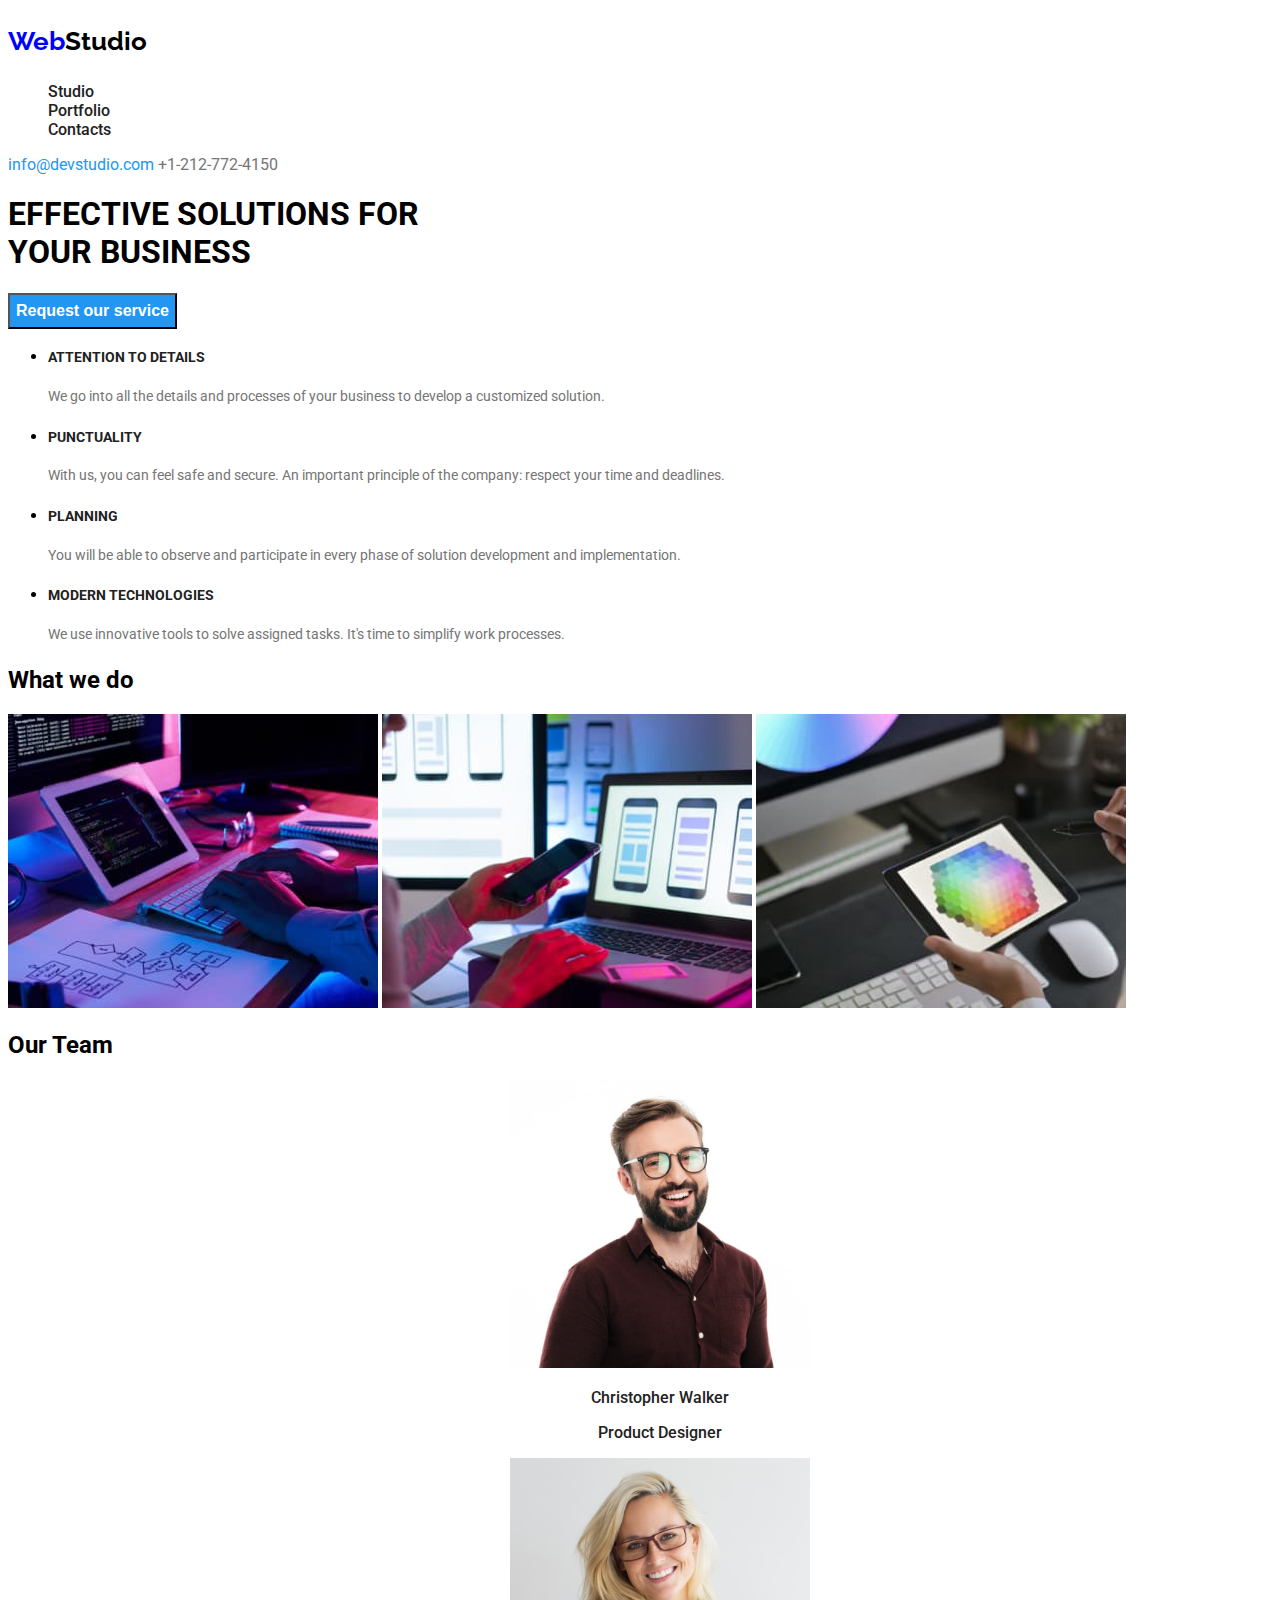
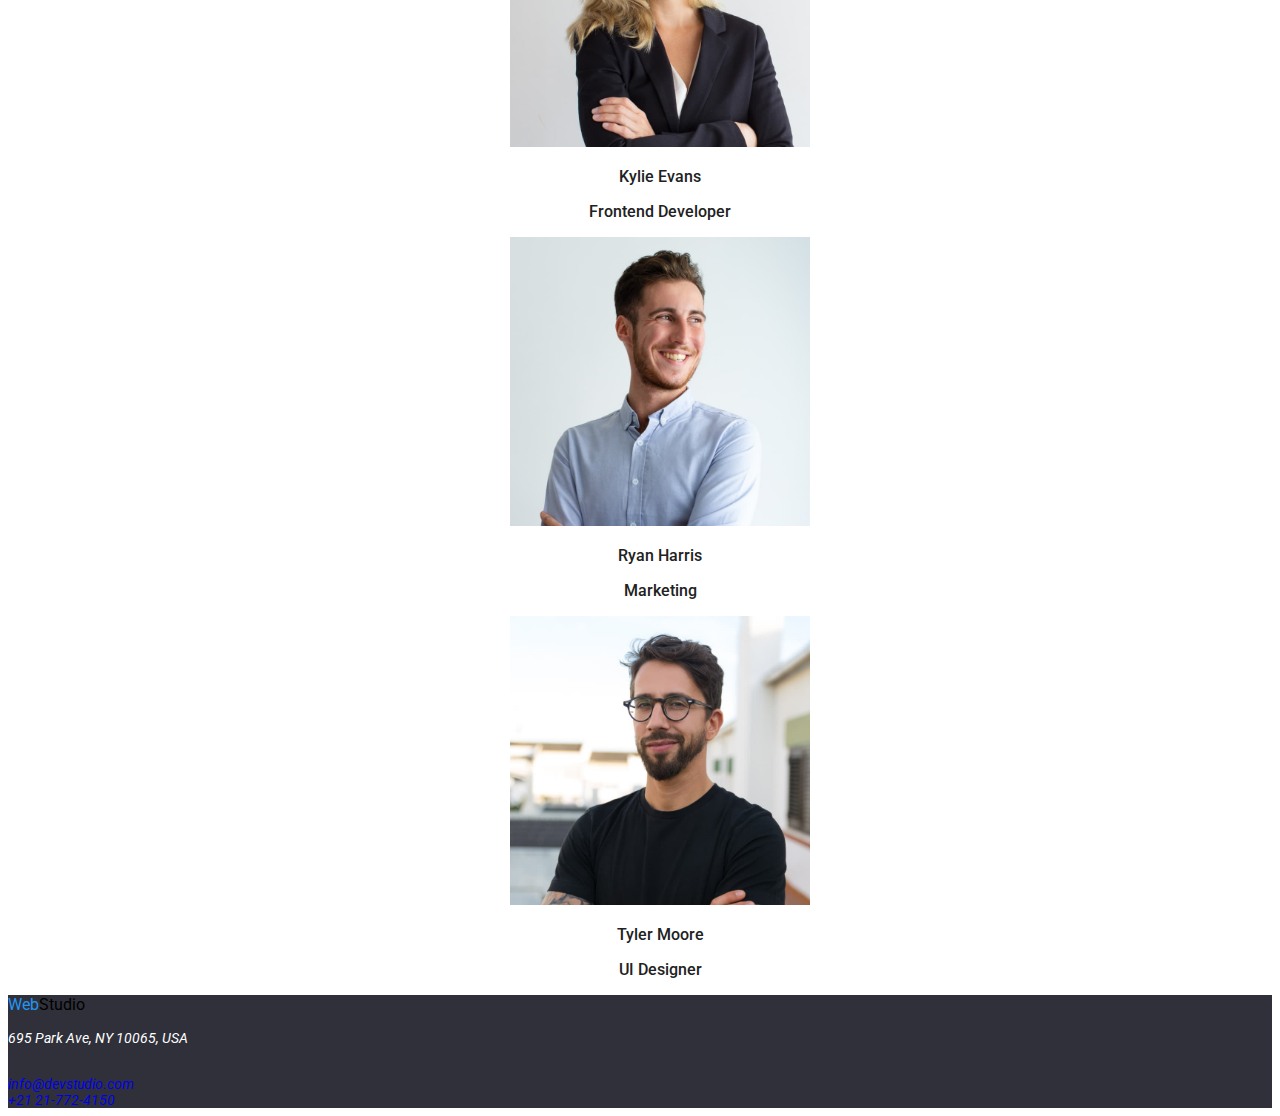
==== index.html @ ebeae265 "update" ====
<!DOCTYPE html>
<html lang="en">
<head>
    <meta charset="UTF-8">
    <meta name="viewport" content="width=device-width, initial-scale=1.0">
    <title>prima-tema-html</title>
    <link rel="stylesheet" href="./css/styles.css">
    <link rel="stylesheet" href="./portofolio.html">
    <link rel="preconnect" href="https://fonts.googleapis.com">
<link rel="preconnect" href="https://fonts.gstatic.com" crossorigin>
<link href="https://fonts.googleapis.com/css2?family=Raleway:ital,wght@0,100..900;1,100..900&family=Roboto:ital,wght@0,100;0,300;0,400;0,500;0,700;0,900;1,100;1,300;1,400;1,500;1,700;1,900&display=swap" rel="stylesheet">
</head>
<body>
    <!--header section-->
    <header class="header">
        <div class="header__logo">
            <p><span>Web</span>Studio</p>
        </div>
        <nav class="header__navigation">
            <ul>
                <li><a href="index.html">Studio</a></li>
                <li><a href="portofolio.html">Portfolio</a></li>
                <li><a href="#">Contacts</a></li>
            </ul>
        </nav>
        <a class="header__info1" href="info@devstudio.com">info@devstudio.com</a>
        <a class="header__info2" href="+1-212-772-4150">+1-212-772-4150</a>
    </header>
    <!--main section-->
    <main>
        <!--solution sections-->
        <section class="solutions">
            <h1>EFFECTIVE SOLUTIONS FOR<br> YOUR BUSINESS</h1>
            <button type="button">Request our service</button>
        </section>
        <!--qualities section-->
        <section class="qualities">
            <ul>
                <li>
                    <h4>ATTENTION TO DETAILS</h4>
                <p>We go into all the details and processes of your business to develop a customized solution.</p>
            </li>
                <li>
                    <h4>PUNCTUALITY</h4>
                    <p>With us, you can feel safe and secure. An important principle of the company: respect your time and deadlines.</p>
                </li>
                <li>
                    <h4>PLANNING</h4>
                    <p>You will be able to observe and participate in every phase of solution development and implementation.</p>
                </li>
                <li>
                    <h4>MODERN TECHNOLOGIES</h4>
                    <p>We use innovative tools to solve assigned tasks. It's time to simplify work processes.</p>
                </li>
            </ul>
        </section>

        <!--what we do section-->
        <section class="what__we_do">
            <h2>What we do</h2>
            <img src="./images/image-1.jpg" alt="pc-design" width="370" height="294">
            <img src="./images/image-2.jpg" alt="phone-design" width="370" height="294">
            <img src="./images/image-3.jpg" alt="tablet-design" width="370" height="294">
        </section>
        
        <!--our team section-->
        <section class="our__team">
            <h2>Our Team</h2>
            <ul>
                 <li>
                    <img src="./images/christopher-walker-image1.jpg" alt="christopher walker" width="300">
                    <p>Christopher Walker</p>
                    <p>Product Designer</p>
                </li>
                <li>
                    <img src="./images/kylie-evans-image2.jpg" alt="kylie evans" width="300">
                    <p>Kylie Evans</p>
                    <p>Frontend Developer</p>
                </li>

                <li>
                    <img src="./images/ryan-harris-image3.jpg" alt="ryan harris" width="300">
                    <p>Ryan Harris</p>
                    <p>Marketing</p>
                </li>
                <li>
                    <img src="./images/tyler-moore-image4.jpg" alt="tyler moore" width="300">
                    <p>Tyler Moore</p>
                    <p>UI Designer</p>
                </li>
            </ul>
        </section>
    </main>
    <!--footer section-->
    <footer class="footer">
        <p><span>Web</span>Studio</p>
        <address>
           <p>695 Park Ave, NY 10065, USA</p> <br>
            <a href="info@devstudio.com">info@devstudio.com</a><br>
            <a href="+21-21-772-4150">+21 21-772-4150</a>           
        </address>
    </footer>
    
</body>
</html>
---- css/styles.css ----
body{
    font-family: "roboto",sans-serif;
}
<!--header section-->
.header{
}
.header__logo{
    font-family: "raleway",sans-serif;
    font-weight: 700;
    font-size: 26px;
}

.header span{
    color: blue;
}

.header__navigation ul{
   list-style: none;
    font-weight: 500;
}

.header__navigation a{
    text-decoration: none;
    color:#212121;
}
.header__navigation a:hover{
    color: #2196F3;
}

.header__info1{
    color: #2196F3;
    text-decoration: none;
}
.header__info2{
    color:#757575;
    text-decoration: none;
}
<!--solutions section-->

.solutions {
    background-color:#2F303A;
    font-weight: 900;
    font-size: 44px;
    line-height: 60px;
    text-align: center;
    
}
.solutions button{
    font-weight: 700;
    font-size: 16px;
    line-height: 30px;
    color: #FFFFFF;
    background-color: #2196F3;
}
.solutions button:hover{
    color: green;
}

<!--qualities section-->
.qualities ul{
    list-style: none;
}

.qualities h4{
    font-weight: 700;
    font-size: 14px;
    line-height: 16px;
    color:#212121;
}
.qualities p{
    color: #757575;
    font-weight: 400;
    font-size: 14px;
    line-height: 24px;
}
<!--what we do section-->
.what__we__do h2{
color:#212121;
font-weight: 700;
font-size: 36px;
line-height: 42px;
text-align: center;
}
<!--our team section-->
.our__team h2{
    color: #212121;
    font-weight: 700;
    font-size: 36px;
    line-height: 42px;
    text-align: center;
}
.our__team ul{
    list-style: none;
    color: #212121;
    font-weight: 500;
    font-size: 16px;
    line-height: 19px;
    text-align: center;
}
.footer{
    background-color: #2F303A;
}

<!--footer section-->

.footer p{
    font-weight: 700;
    font-size: 26px;
    line-height: 31px;
    color: white;
}
.footer span{
    color: #2196F3;
}
.footer address{
    color: white;
    font-weight: 400;
    font-size: 14px;
    line-height: 16px;
}
.footer a{
    text-decoration: none;
}
.footer:hover{
    color:green;
}
.footer a:hover{
    color:green;
}

<!--Portofolio page-->

<!--button section-->

.buttons {
    color:#212121;
    background-color:#EEEEEE;
    font-weight:500;
    font-size:16px;
    line-height:26px;
}

.buttons:hover{
    color:#FFFFFF;
    background-color: #2196F3
    ;
}

<!--menu section-->

.list__section li{
    background-color: #EEEEEE;
}
.list__section__p1{
    font-weight: 700;
    font-size: 18px;
    line-height: 36px;
    color: #212121;
}
.list__section__p2{
    font-weight: 400;
    font-size: 16px;
    line-height: 30px;
    color: #757575;
}
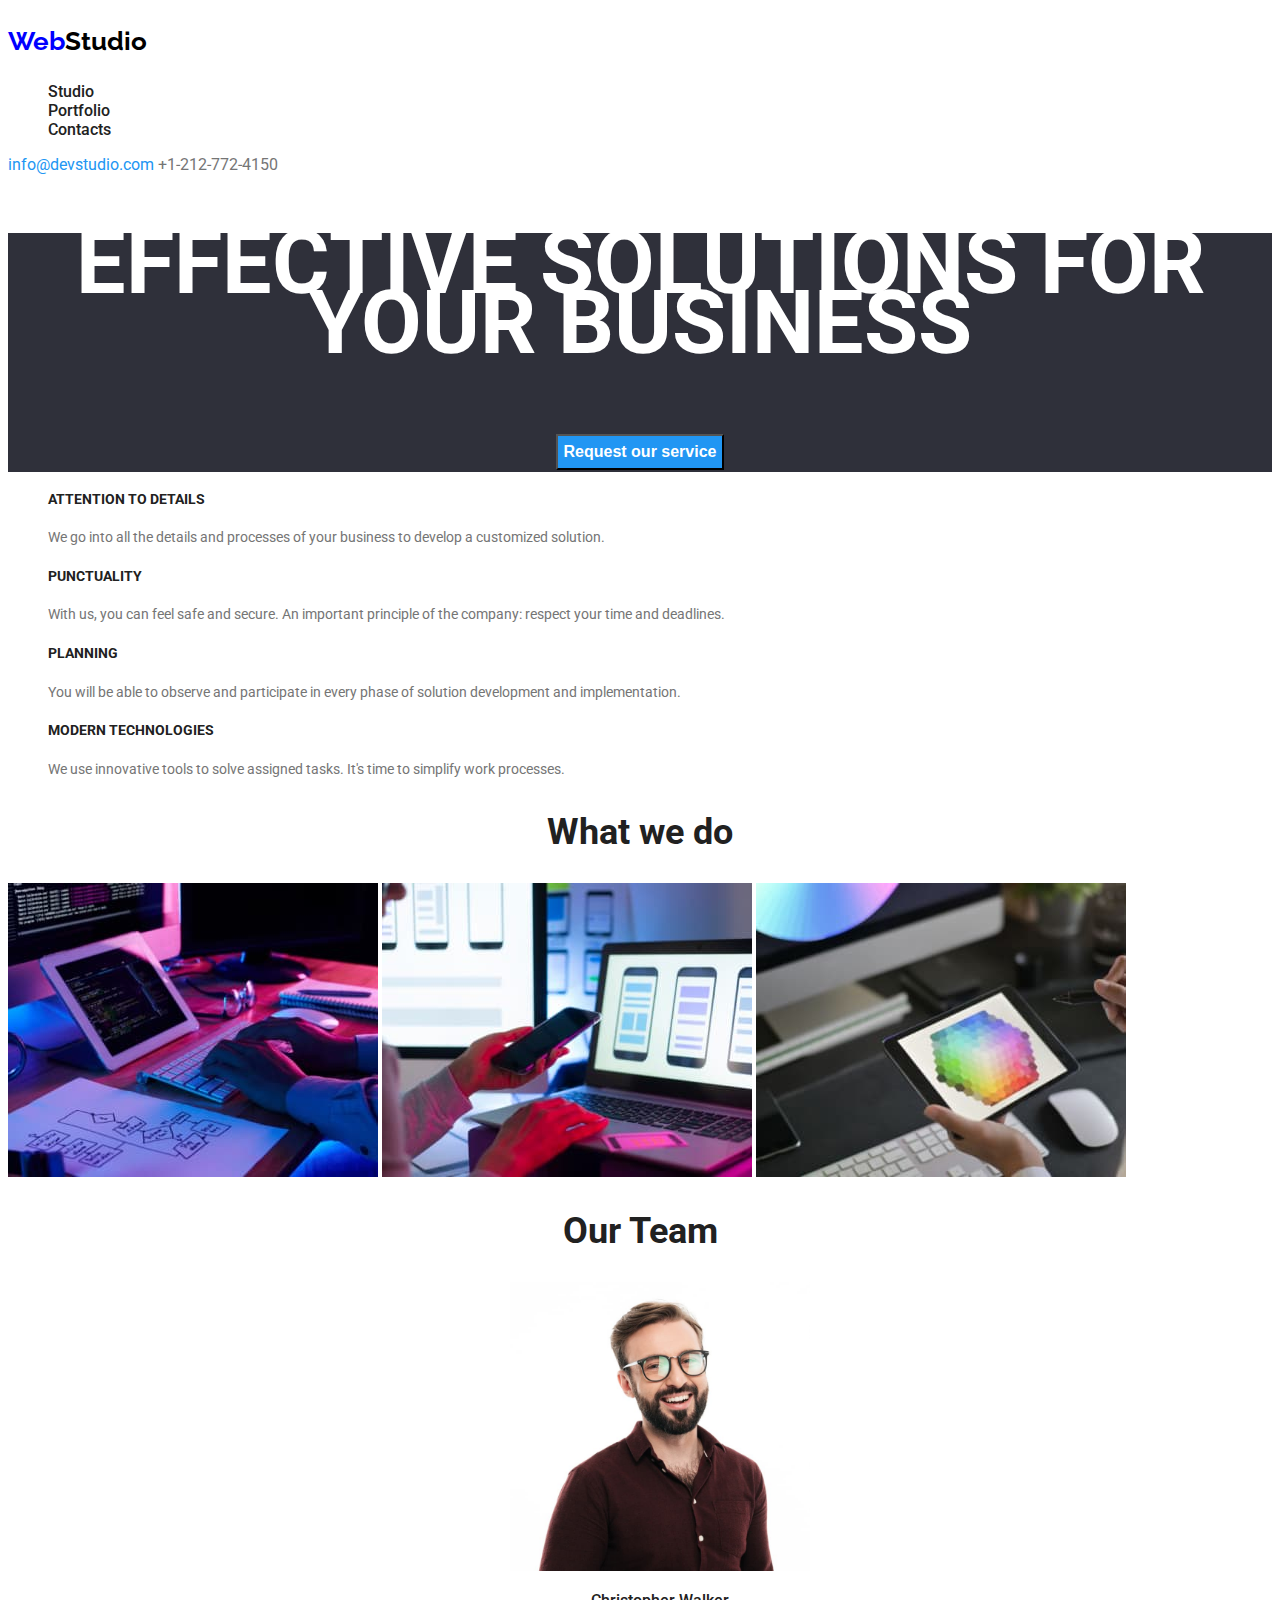
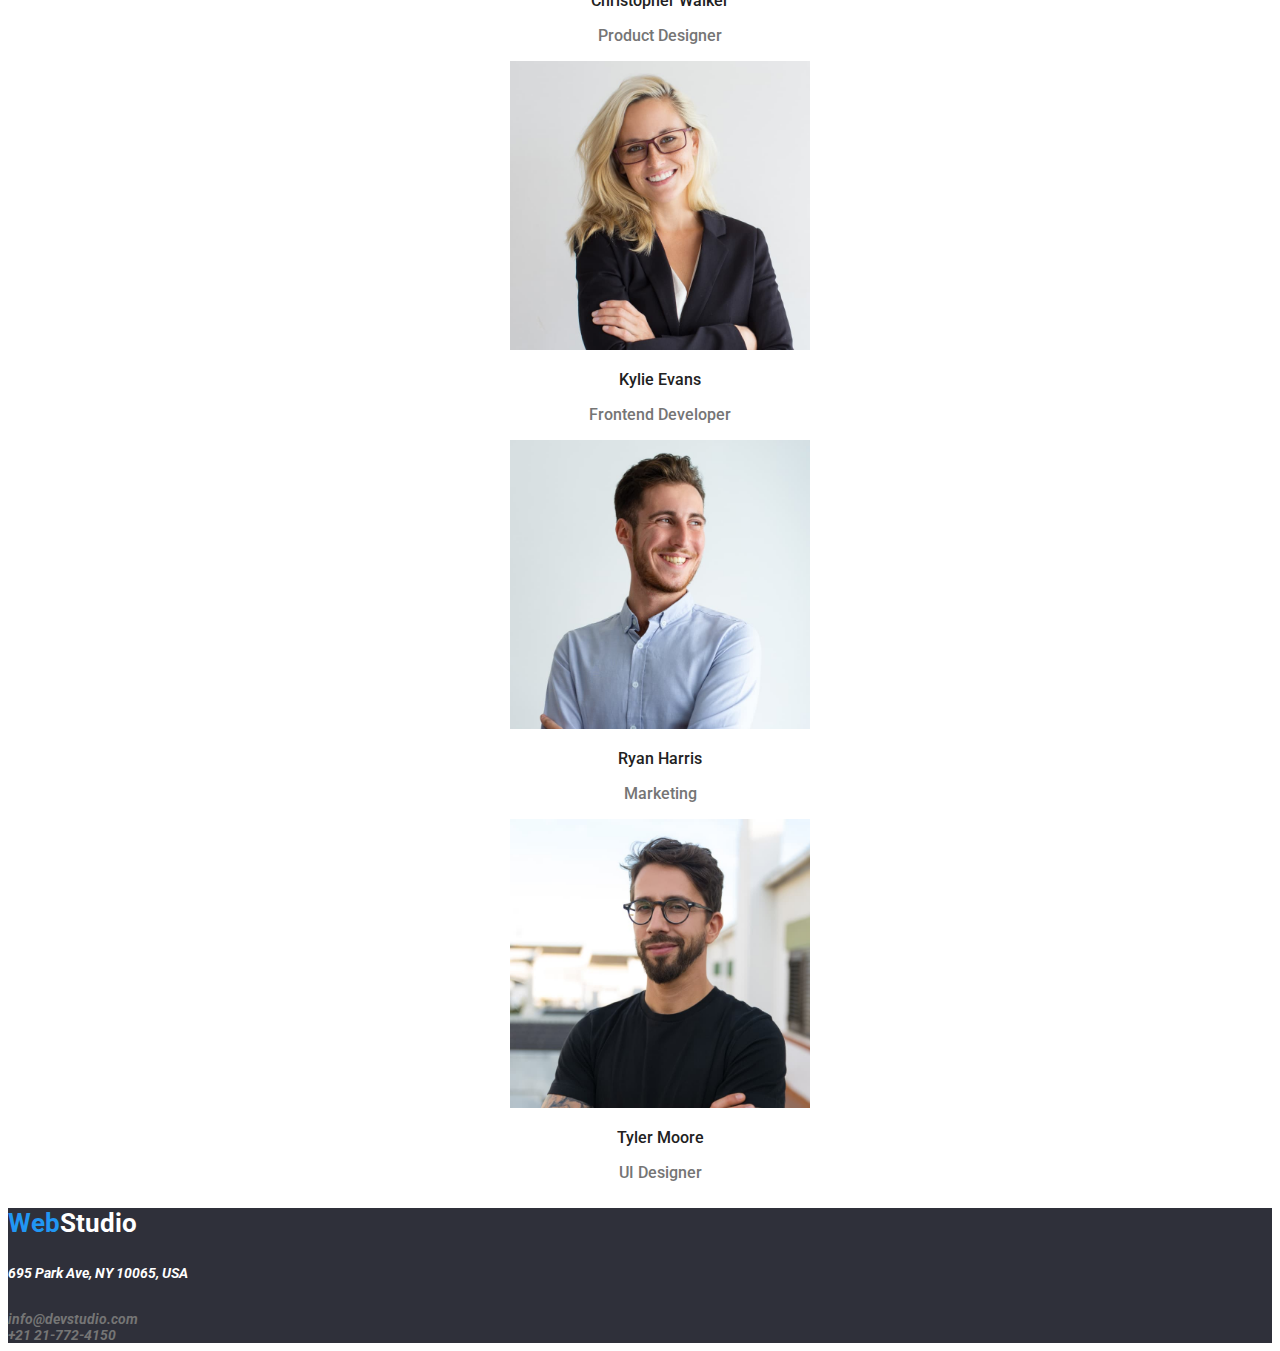
==== commit 31b538e0: "update" ====
--- a/index.html
+++ b/index.html
@@ -26,6 +26,7 @@
         <a class="header__info1" href="info@devstudio.com">info@devstudio.com</a>
         <a class="header__info2" href="+1-212-772-4150">+1-212-772-4150</a>
     </header>
+
     <!--main section-->
     <main>
         <!--solution sections-->
@@ -33,8 +34,9 @@
             <h1>EFFECTIVE SOLUTIONS FOR<br> YOUR BUSINESS</h1>
             <button type="button">Request our service</button>
         </section>
-        <!--qualities section-->
-        <section class="qualities">
+
+         <!--qualities section-->
+         <section class="qualities">
             <ul>
                 <li>
                     <h4>ATTENTION TO DETAILS</h4>
@@ -56,48 +58,51 @@
         </section>
 
         <!--what we do section-->
-        <section class="what__we_do">
+        <section class="what_we_do">
             <h2>What we do</h2>
-            <img src="./images/image-1.jpg" alt="pc-design" width="370" height="294">
-            <img src="./images/image-2.jpg" alt="phone-design" width="370" height="294">
-            <img src="./images/image-3.jpg" alt="tablet-design" width="370" height="294">
+            <img src="./images/image-1.jpg" alt="pc-design" width="370" >
+                <img src="./images/image-2.jpg" alt="phone-design" width="370">
+                <img src="./images/image-3.jpg" alt="tablet-design" width="370">
         </section>
-        
+
         <!--our team section-->
-        <section class="our__team">
+        <section class="our_team">
             <h2>Our Team</h2>
-            <ul>
-                 <li>
-                    <img src="./images/christopher-walker-image1.jpg" alt="christopher walker" width="300">
-                    <p>Christopher Walker</p>
-                    <p>Product Designer</p>
-                </li>
+            <div><ul>
                 <li>
-                    <img src="./images/kylie-evans-image2.jpg" alt="kylie evans" width="300">
-                    <p>Kylie Evans</p>
-                    <p>Frontend Developer</p>
-                </li>
+                   <img src="./images/christopher-walker-image1.jpg" alt="christopher walker" width="300">
+                   <p class="our_team_p1">Christopher Walker</p>
+                   <p class="our_team_p2">Product Designer</p>
+               </li>
+               <li>
+                   <img src="./images/kylie-evans-image2.jpg" alt="kylie evans" width="300">
+                   <p class="our_team_p1">Kylie Evans</p>
+                   <p class="our_team_p2">Frontend Developer</p>
+               </li>
 
-                <li>
-                    <img src="./images/ryan-harris-image3.jpg" alt="ryan harris" width="300">
-                    <p>Ryan Harris</p>
-                    <p>Marketing</p>
-                </li>
-                <li>
-                    <img src="./images/tyler-moore-image4.jpg" alt="tyler moore" width="300">
-                    <p>Tyler Moore</p>
-                    <p>UI Designer</p>
-                </li>
-            </ul>
+               <li>
+                   <img src="./images/ryan-harris-image3.jpg" alt="ryan harris" width="300">
+                   <p class="our_team_p1">Ryan Harris</p>
+                   <p class="our_team_p2">Marketing</p>
+               </li>
+               <li>
+                   <img src="./images/tyler-moore-image4.jpg" alt="tyler moore" width="300">
+                   <p class="our_team_p1">Tyler Moore</p>
+                   <p class="our_team_p2">UI Designer</p>
+               </li>
+           </ul>
+        </div>
+            
         </section>
     </main>
+
     <!--footer section-->
     <footer class="footer">
         <p><span>Web</span>Studio</p>
         <address>
-           <p>695 Park Ave, NY 10065, USA</p> <br>
-            <a href="info@devstudio.com">info@devstudio.com</a><br>
-            <a href="+21-21-772-4150">+21 21-772-4150</a>           
+           <p class="footer_p">695 Park Ave, NY 10065, USA</p> <br>
+            <a class="header__info2" href="info@devstudio.com">info@devstudio.com</a><br>
+            <a class="header__info2" href="+21-21-772-4150">+21 21-772-4150</a>           
         </address>
     </footer>
     
--- a/css/styles.css
+++ b/css/styles.css
@@ -1,17 +1,31 @@
+:root{
+    --primary-font:'roboto',sans-serif;
+    --secondary-font:'raleway',sans-serif;
+    --black-color:#212121;
+    --aqua-color:#2196F3;
+    --gray-color:#757575;
+    --brightblack-color:#2F303A;
+    --white-color:#FFFFFF;
+    --blue-color:blue;
+    --green-color:green;
+    --brightgray: #F5F4FA;
+
+}
+
 body{
-    font-family: "roboto",sans-serif;
+    font-family: var(--primary-font);
 }
-<!--header section-->
 .header{
 }
 .header__logo{
-    font-family: "raleway",sans-serif;
+    font-family: var(--secondary-font);
     font-weight: 700;
     font-size: 26px;
+    line-height: 30px;
 }
 
 .header span{
-    color: blue;
+    color:var(--blue-color);
 }
 
 .header__navigation ul{
@@ -24,39 +38,39 @@
     color:#212121;
 }
 .header__navigation a:hover{
-    color: #2196F3;
+    color:var(--aqua-color);
 }
 
 .header__info1{
-    color: #2196F3;
+    color:var(--aqua-color);
     text-decoration: none;
 }
 .header__info2{
-    color:#757575;
+    color:var(--gray-color);
     text-decoration: none;
 }
-<!--solutions section-->
 
 .solutions {
-    background-color:#2F303A;
+    background-color:var(--brightblack-color);
+    color: var(--white-color);
     font-weight: 900;
     font-size: 44px;
     line-height: 60px;
     text-align: center;
-    
 }
+
 .solutions button{
     font-weight: 700;
     font-size: 16px;
     line-height: 30px;
-    color: #FFFFFF;
-    background-color: #2196F3;
+    color:var(--white-color);
+    background-color:var(--aqua-color);
 }
 .solutions button:hover{
-    color: green;
+    color:var(--green-color);
+    cursor:pointer;
 }
 
-<!--qualities section-->
 .qualities ul{
     list-style: none;
 }
@@ -68,53 +82,59 @@
     color:#212121;
 }
 .qualities p{
-    color: #757575;
-    font-weight: 400;
+    color:var(--gray-color);
     font-size: 14px;
     line-height: 24px;
 }
-<!--what we do section-->
-.what__we__do h2{
-color:#212121;
-font-weight: 700;
-font-size: 36px;
-line-height: 42px;
-text-align: center;
+
+.what_we_do h2{
+    color:var(--black-color);
+    font-weight: 700;
+    font-size: 36px;
+    line-height:42px;
+    text-align: center;
 }
-<!--our team section-->
-.our__team h2{
-    color: #212121;
+
+.our_team h2{
+    color:var(--black-color);
     font-weight: 700;
     font-size: 36px;
     line-height: 42px;
     text-align: center;
 }
-.our__team ul{
+.our_team ul{
     list-style: none;
-    color: #212121;
     font-weight: 500;
     font-size: 16px;
     line-height: 19px;
     text-align: center;
 }
-.footer{
-    background-color: #2F303A;
+.our_team_p1{
+    color: var(--black-color);
+    
+}
+.our_team_p2{
+    color: var(--gray-color);
 }
 
-<!--footer section-->
-
-.footer p{
-    font-weight: 700;
+.footer{
+    background-color:var(--brightblack-color);
     font-size: 26px;
     line-height: 31px;
-    color: white;
+    font-weight: 700;
+}
+.footer p{
+    color: var(--white-color);
+}
+
+.footer_p{
+    color:var(--white-color);
 }
 .footer span{
-    color: #2196F3;
+    color:var(--aqua-color);
 }
 .footer address{
-    color: white;
-    font-weight: 400;
+    color:var(--white-color);
     font-size: 14px;
     line-height: 16px;
 }
@@ -122,46 +142,40 @@
     text-decoration: none;
 }
 .footer:hover{
-    color:green;
+    color:var(--green-color);
 }
 .footer a:hover{
-    color:green;
+    color:var(--green-color);
+}
+.buttons{
+    text-align: center;
+}
+.buttons button{
+    background-color:var(--brightgray);
+    color: var(--black-color);
+    text-align:center;
+    line-height: 26px;
+    font-size: 16px;
 }
 
-<!--Portofolio page-->
-
-<!--button section-->
-
-.buttons {
-    color:#212121;
-    background-color:#EEEEEE;
-    font-weight:500;
-    font-size:16px;
-    line-height:26px;
+.buttons button:active,
+.buttons button:hover,
+.buttons button:focus{
+    color:var(--white-color);
+    background-color: var(--aqua-color);
 }
 
-.buttons:hover{
-    color:#FFFFFF;
-    background-color: #2196F3
-    ;
-}
-
-<!--menu section-->
-
-.list__section li{
-    background-color: #EEEEEE;
+.list__section ul{
+    list-style:none;
 }
 .list__section__p1{
     font-weight: 700;
     font-size: 18px;
     line-height: 36px;
-    color: #212121;
+    color:var(--black-color);
 }
 .list__section__p2{
-    font-weight: 400;
     font-size: 16px;
     line-height: 30px;
-    color: #757575;
-}
-
-
+    color: var(--gray-color);
+}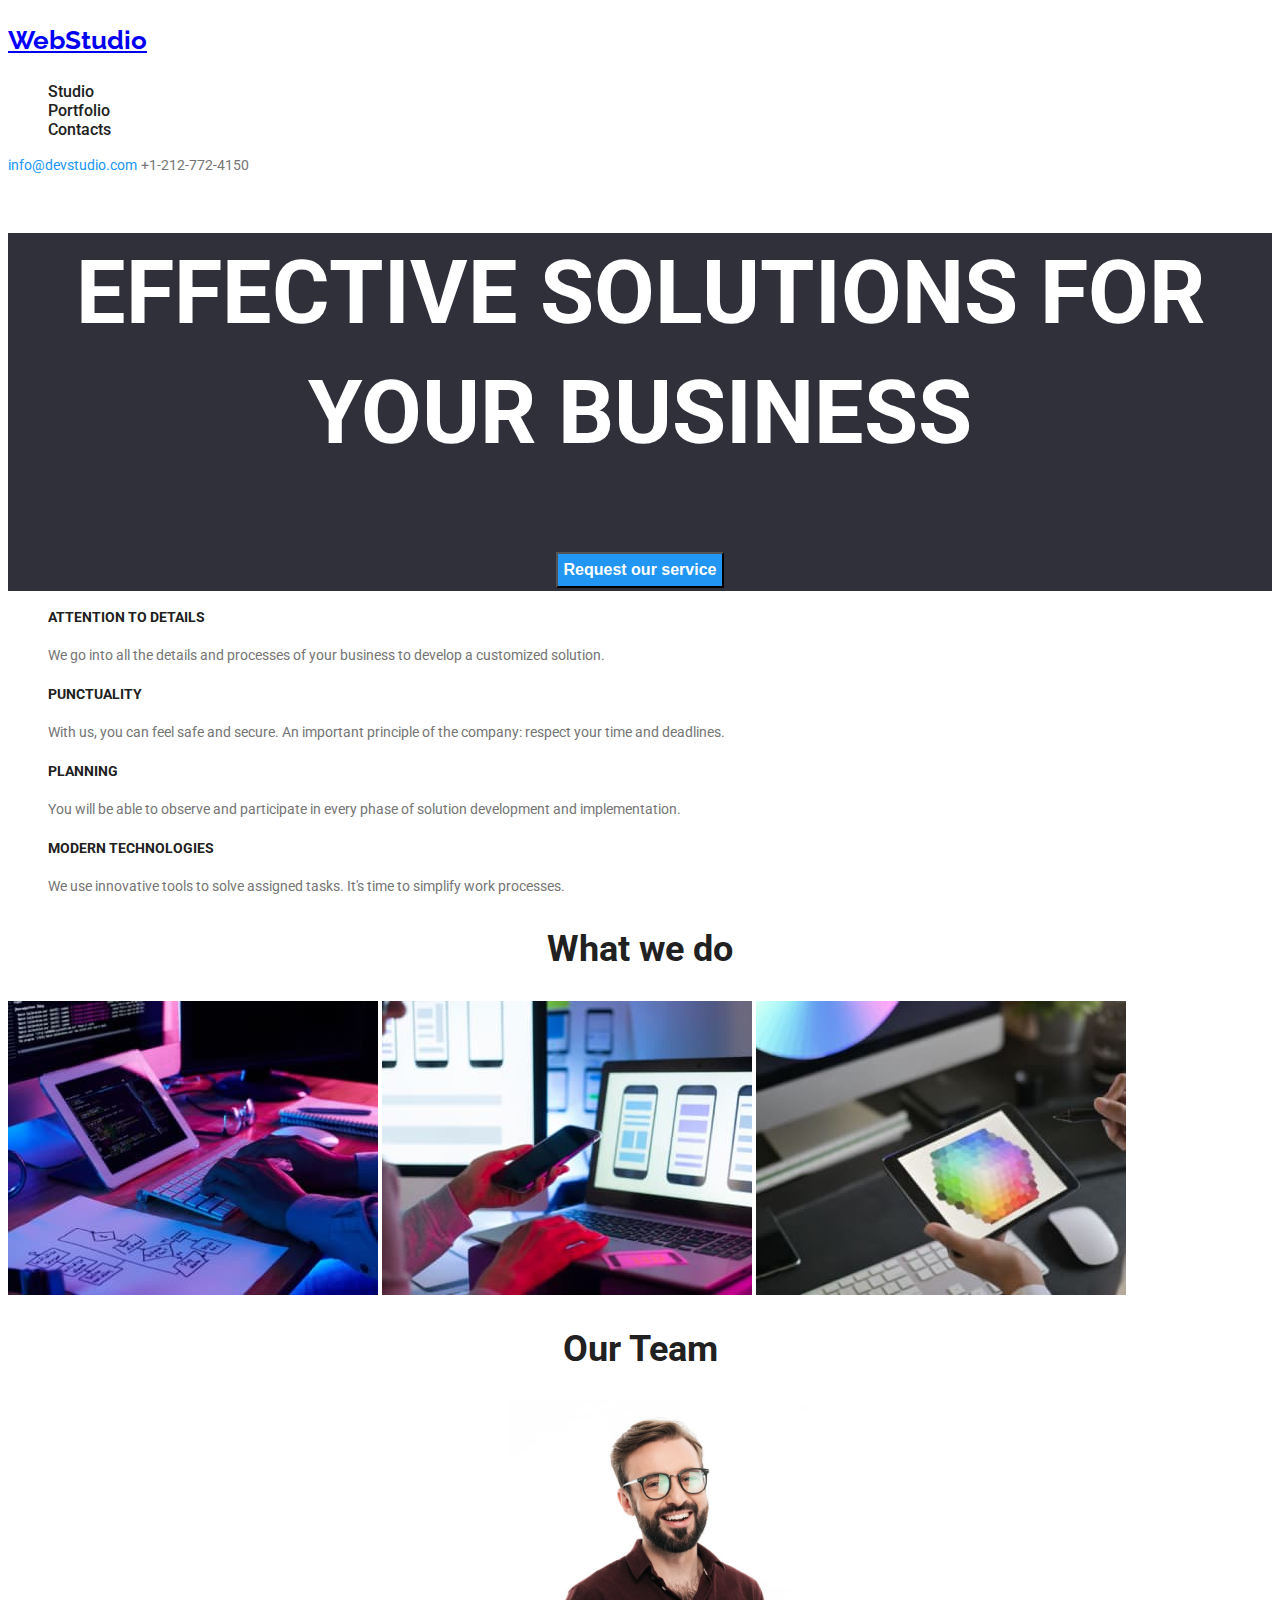
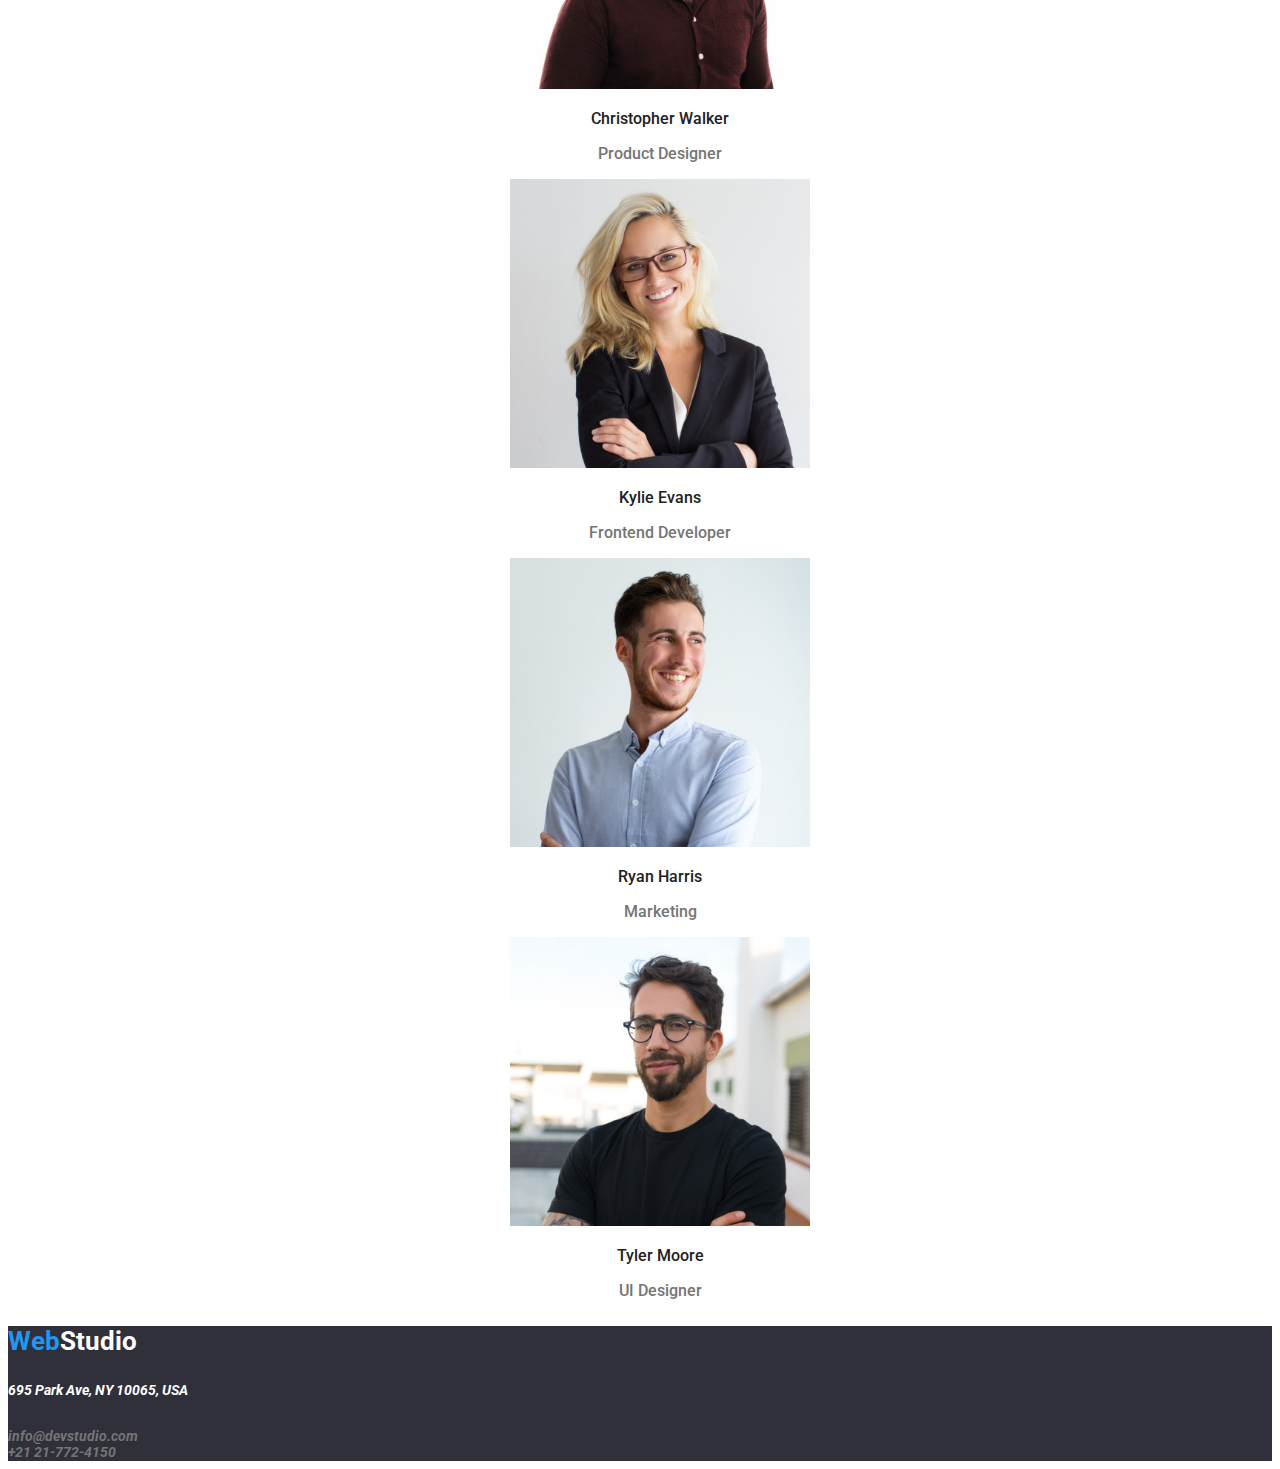
==== commit dc94d286: "update4" ====
--- a/index.html
+++ b/index.html
@@ -14,7 +14,7 @@
     <!--header section-->
     <header class="header">
         <div class="header__logo">
-            <p><span>Web</span>Studio</p>
+            <a href="#"><p><span>Web</span>Studio</p></a>
         </div>
         <nav class="header__navigation">
             <ul>
@@ -98,7 +98,7 @@
 
     <!--footer section-->
     <footer class="footer">
-        <p><span>Web</span>Studio</p>
+        <a href="#"><p><span>Web</span>Studio</p></a>
         <address>
            <p class="footer_p">695 Park Ave, NY 10065, USA</p> <br>
             <a class="header__info2" href="info@devstudio.com">info@devstudio.com</a><br>
--- a/css/styles.css
+++ b/css/styles.css
@@ -21,7 +21,7 @@
     font-family: var(--secondary-font);
     font-weight: 700;
     font-size: 26px;
-    line-height: 30px;
+    line-height: 1.15;
 }
 
 .header span{
@@ -44,10 +44,14 @@
 .header__info1{
     color:var(--aqua-color);
     text-decoration: none;
+    font-size: 14px;
+    line-height: 16px;
 }
 .header__info2{
     color:var(--gray-color);
     text-decoration: none;
+    line-height:1.14;
+    font-size: 14px;
 }
 
 .solutions {
@@ -55,19 +59,22 @@
     color: var(--white-color);
     font-weight: 900;
     font-size: 44px;
-    line-height: 60px;
+    line-height: 1.36;
     text-align: center;
 }
 
 .solutions button{
     font-weight: 700;
     font-size: 16px;
-    line-height: 30px;
+    line-height: 1.875;
     color:var(--white-color);
     background-color:var(--aqua-color);
 }
-.solutions button:hover{
+.solutions button:hover,
+.solutions button:focus,
+.solutions button:active{
     color:var(--green-color);
+    background-color: var(--blue-color);
     cursor:pointer;
 }
 
@@ -78,20 +85,20 @@
 .qualities h4{
     font-weight: 700;
     font-size: 14px;
-    line-height: 16px;
+    line-height: 1.14;
     color:#212121;
 }
 .qualities p{
     color:var(--gray-color);
     font-size: 14px;
-    line-height: 24px;
+    line-height: 1.71;
 }
 
 .what_we_do h2{
     color:var(--black-color);
     font-weight: 700;
     font-size: 36px;
-    line-height:42px;
+    line-height:1.16;
     text-align: center;
 }
 
@@ -99,14 +106,14 @@
     color:var(--black-color);
     font-weight: 700;
     font-size: 36px;
-    line-height: 42px;
+    line-height: 1.16;
     text-align: center;
 }
 .our_team ul{
     list-style: none;
     font-weight: 500;
     font-size: 16px;
-    line-height: 19px;
+    line-height: 1.19;
     text-align: center;
 }
 .our_team_p1{
@@ -120,7 +127,7 @@
 .footer{
     background-color:var(--brightblack-color);
     font-size: 26px;
-    line-height: 31px;
+    line-height: 1.19;
     font-weight: 700;
 }
 .footer p{
@@ -136,7 +143,7 @@
 .footer address{
     color:var(--white-color);
     font-size: 14px;
-    line-height: 16px;
+    line-height: 1.14;
 }
 .footer a{
     text-decoration: none;
@@ -154,7 +161,7 @@
     background-color:var(--brightgray);
     color: var(--black-color);
     text-align:center;
-    line-height: 26px;
+    line-height: 1.62;
     font-size: 16px;
 }
 
@@ -171,11 +178,11 @@
 .list__section__p1{
     font-weight: 700;
     font-size: 18px;
-    line-height: 36px;
+    line-height: 2;
     color:var(--black-color);
 }
 .list__section__p2{
     font-size: 16px;
-    line-height: 30px;
+    line-height: 1.875;
     color: var(--gray-color);
 }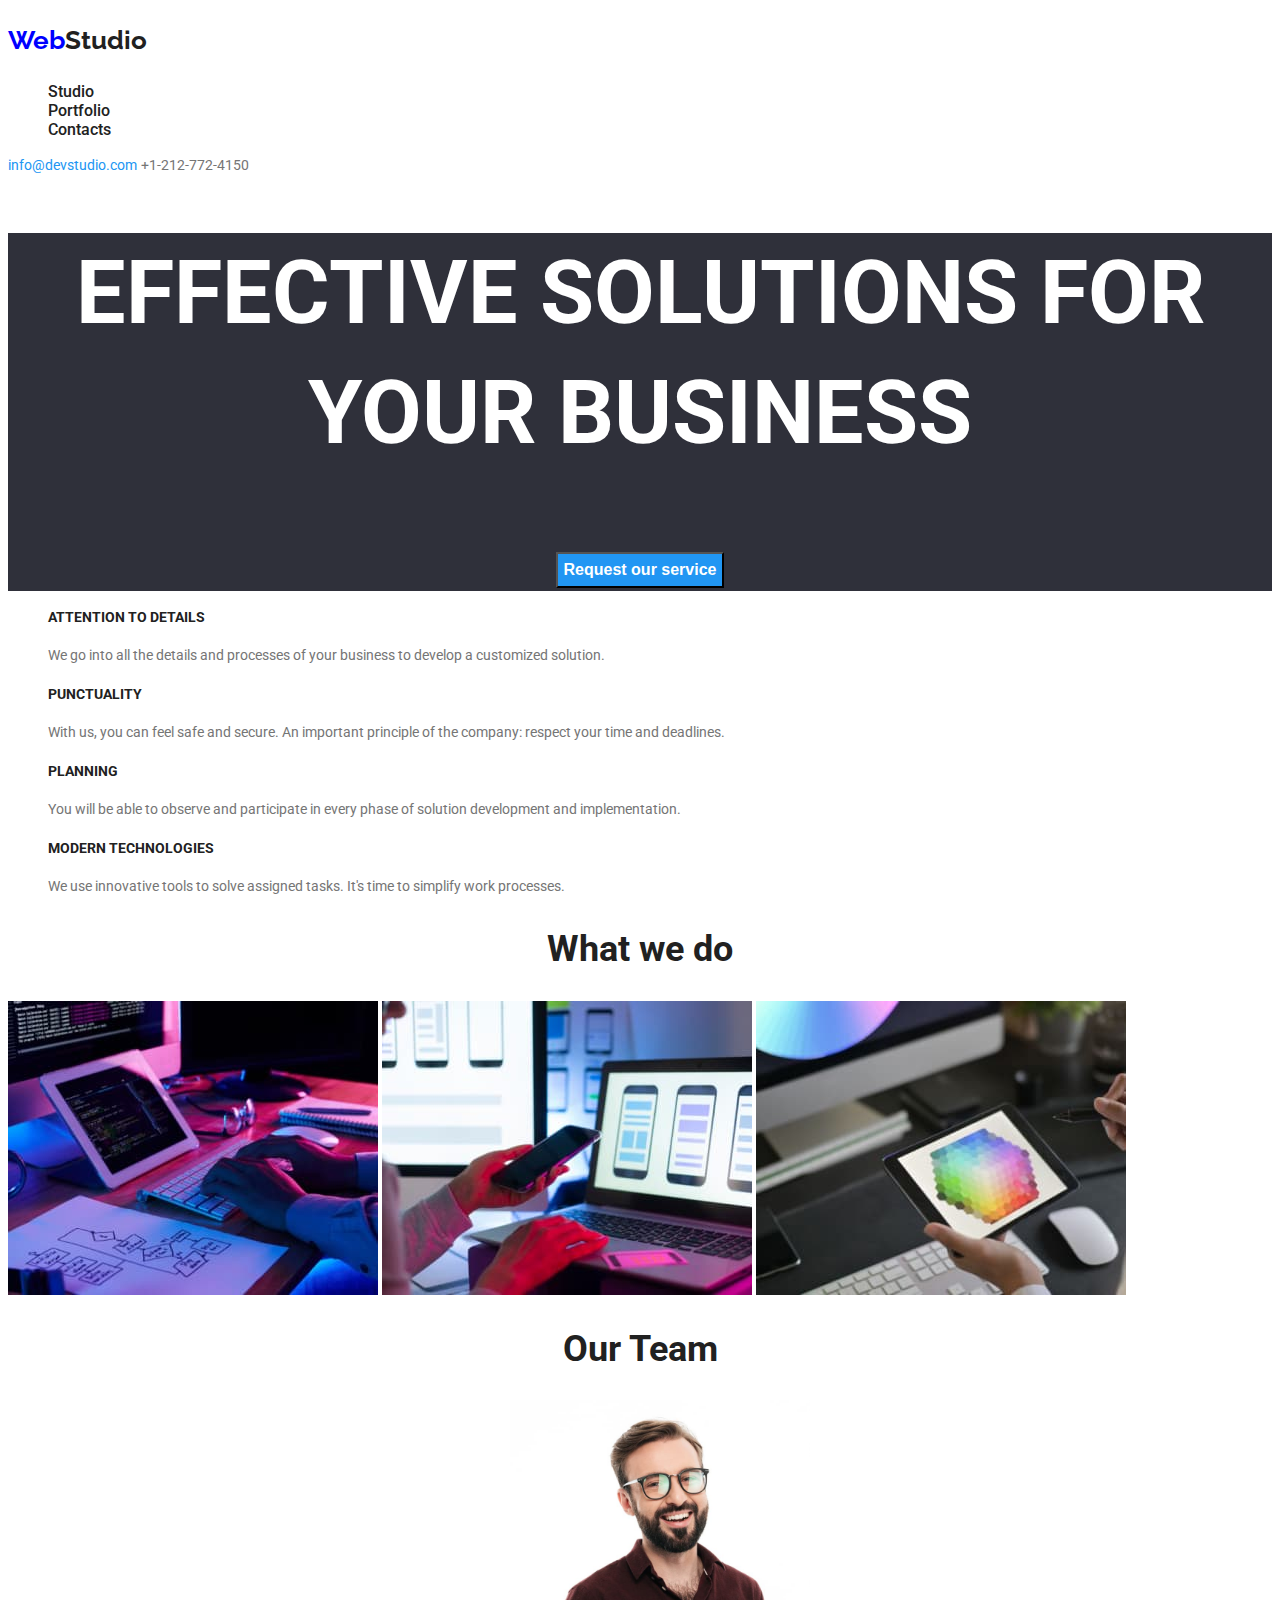
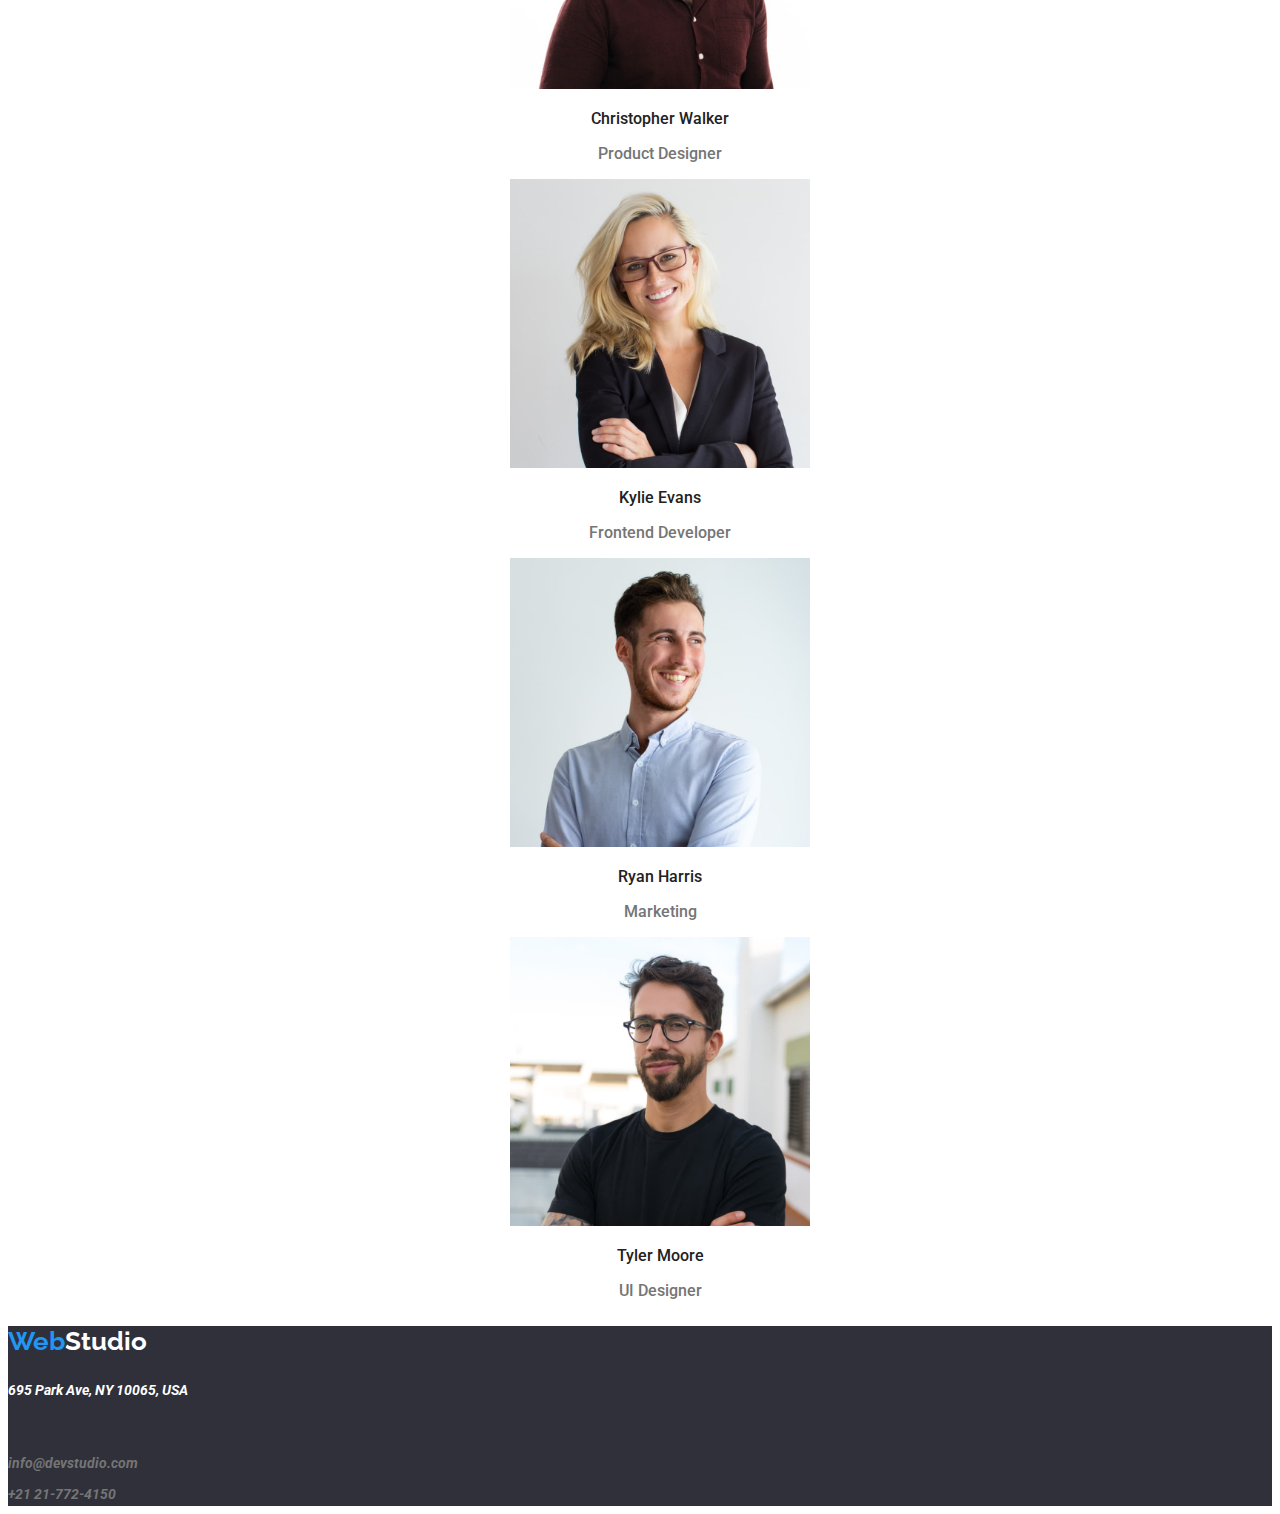
==== commit 8e9b308c: "update 5" ====
--- a/index.html
+++ b/index.html
@@ -98,9 +98,11 @@
 
     <!--footer section-->
     <footer class="footer">
-        <a href="#"><p><span>Web</span>Studio</p></a>
+        <a class="footer_atribut" href="#">
+            <p><span>Web</span>Studio</p>
+        </a>
         <address>
-           <p class="footer_p">695 Park Ave, NY 10065, USA</p> <br>
+           <p class="footer_p2">695 Park Ave, NY 10065, USA</p> <br>
             <a class="header__info2" href="info@devstudio.com">info@devstudio.com</a><br>
             <a class="header__info2" href="+21-21-772-4150">+21 21-772-4150</a>           
         </address>
--- a/css/styles.css
+++ b/css/styles.css
@@ -1,3 +1,4 @@
+/* root section */
 :root{
     --primary-font:'roboto',sans-serif;
     --secondary-font:'raleway',sans-serif;
@@ -14,18 +15,33 @@
 
 body{
     font-family: var(--primary-font);
-}
+    color: var(--black-color);
+}
+/* header section */
 .header{
 }
-.header__logo{
+
+.header__logo a{
     font-family: var(--secondary-font);
     font-weight: 700;
     font-size: 26px;
     line-height: 1.15;
+    text-decoration: none;
 }
 
 .header span{
     color:var(--blue-color);
+}
+.header span:hover,
+.header span:focus{
+    color:var(--green-color);
+}
+.header__logo p{
+    color: var(--black-color);
+}
+.header__logo p:hover,
+.header__logo p:focus{
+    color: var(--green-color);
 }
 
 .header__navigation ul{
@@ -53,7 +69,9 @@
     line-height:1.14;
     font-size: 14px;
 }
-
+/* main section */
+
+/* solutions section */
 .solutions {
     background-color:var(--brightblack-color);
     color: var(--white-color);
@@ -69,6 +87,7 @@
     line-height: 1.875;
     color:var(--white-color);
     background-color:var(--aqua-color);
+    cursor: pointer;
 }
 .solutions button:hover,
 .solutions button:focus,
@@ -77,7 +96,7 @@
     background-color: var(--blue-color);
     cursor:pointer;
 }
-
+/* qualities section */
 .qualities ul{
     list-style: none;
 }
@@ -93,7 +112,7 @@
     font-size: 14px;
     line-height: 1.71;
 }
-
+/* what we do section */
 .what_we_do h2{
     color:var(--black-color);
     font-weight: 700;
@@ -101,7 +120,7 @@
     line-height:1.16;
     text-align: center;
 }
-
+/* our team section */
 .our_team h2{
     color:var(--black-color);
     font-weight: 700;
@@ -123,37 +142,52 @@
 .our_team_p2{
     color: var(--gray-color);
 }
-
+/* footer section */
 .footer{
     background-color:var(--brightblack-color);
     font-size: 26px;
     line-height: 1.19;
     font-weight: 700;
 }
-.footer p{
+.footer_atribut{
+    font-family: var(--secondary-font);
     color: var(--white-color);
-}
-
-.footer_p{
+    font-size: 26px;
+    font-weight: 700;
+    text-decoration: none;
+    line-height: 1.19;
+}
+.footer_atribut:hover,
+.footer_atribut:focus{
+    color:var(--green-color);
+}
+.footer_atribut span{
+    color: var(--aqua-color);
+}
+.footer_atribut span:hover,
+.footer_atribut span:focus{
+    color: var(--green-color);
+}
+.footer_p2{
     color:var(--white-color);
-}
-.footer span{
-    color:var(--aqua-color);
-}
-.footer address{
-    color:var(--white-color);
     font-size: 14px;
     line-height: 1.14;
 }
-.footer a{
-    text-decoration: none;
-}
-.footer:hover{
-    color:var(--green-color);
-}
-.footer a:hover{
-    color:var(--green-color);
-}
+.footer_p2:hover,
+.footer_p2:focus{
+    color:var(--green-color);
+}
+.header__info2{
+    color: var(--gray-color);
+    font-size: 14px;
+    line-height: 1.14;
+}
+.header__info2:hover,
+.header__info2:focus{
+    color: var(--green-color);
+}
+
+/* button section */
 .buttons{
     text-align: center;
 }
@@ -163,6 +197,7 @@
     text-align:center;
     line-height: 1.62;
     font-size: 16px;
+    cursor:pointer;
 }
 
 .buttons button:active,
@@ -171,7 +206,7 @@
     color:var(--white-color);
     background-color: var(--aqua-color);
 }
-
+/* list section */
 .list__section ul{
     list-style:none;
 }
@@ -185,4 +220,5 @@
     font-size: 16px;
     line-height: 1.875;
     color: var(--gray-color);
-}+}
+
